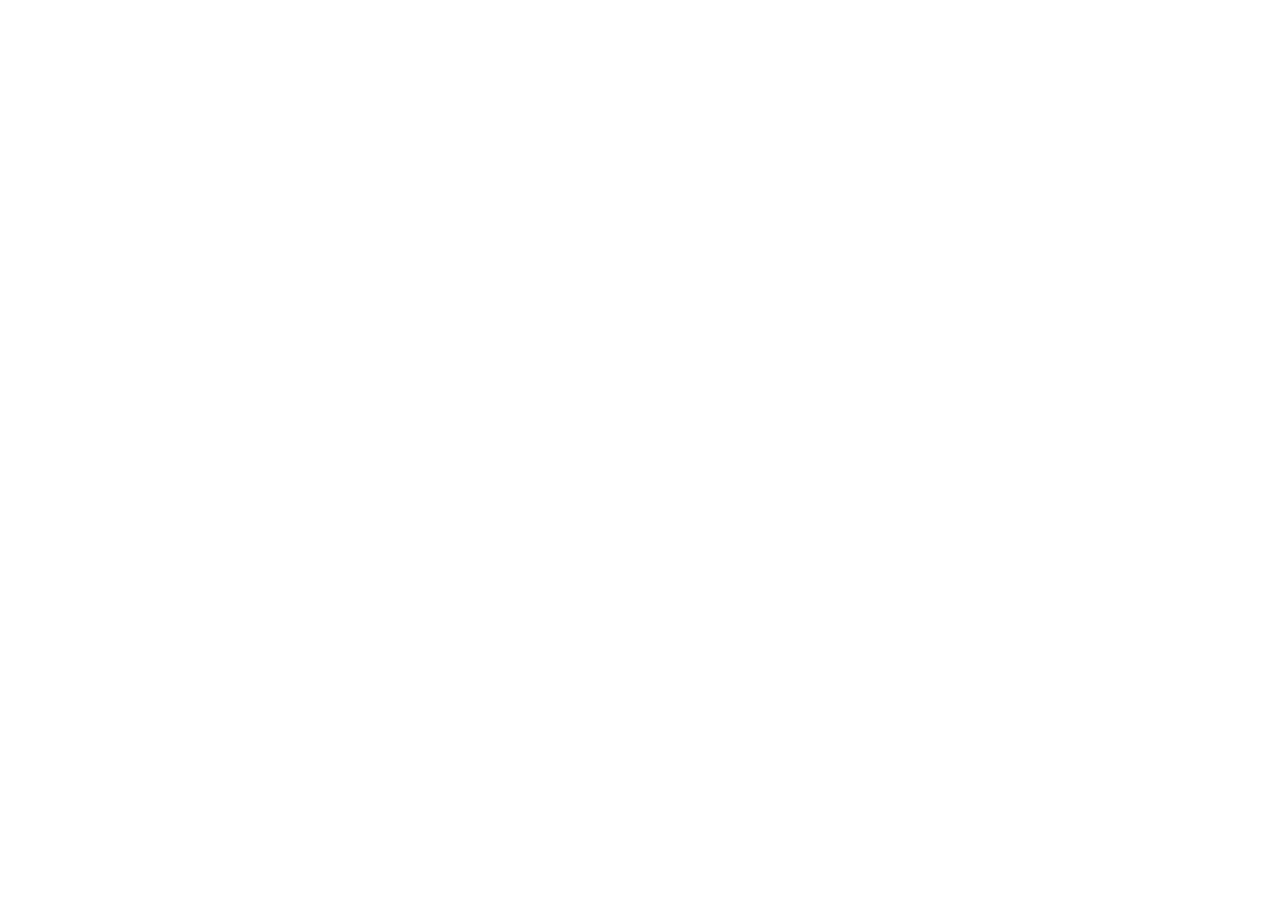
==== main.html @ bb0f09e8 "Create main.html" ====
<!DOCTYPE html>
<html lang="en">
<head>
  <meta charset="UTF-8">
  <meta name="viewport" content="width=device-width, initial-scale=1.0">
  <title>Rotating Wheel</title>
  <link rel="stylesheet" href="style.css">
</head>
<body>
  <div class="wheel-container">
    <div class="wheel">
      <!-- You can add segments or content inside here -->
    </div>
  </div>
</body>
</html>
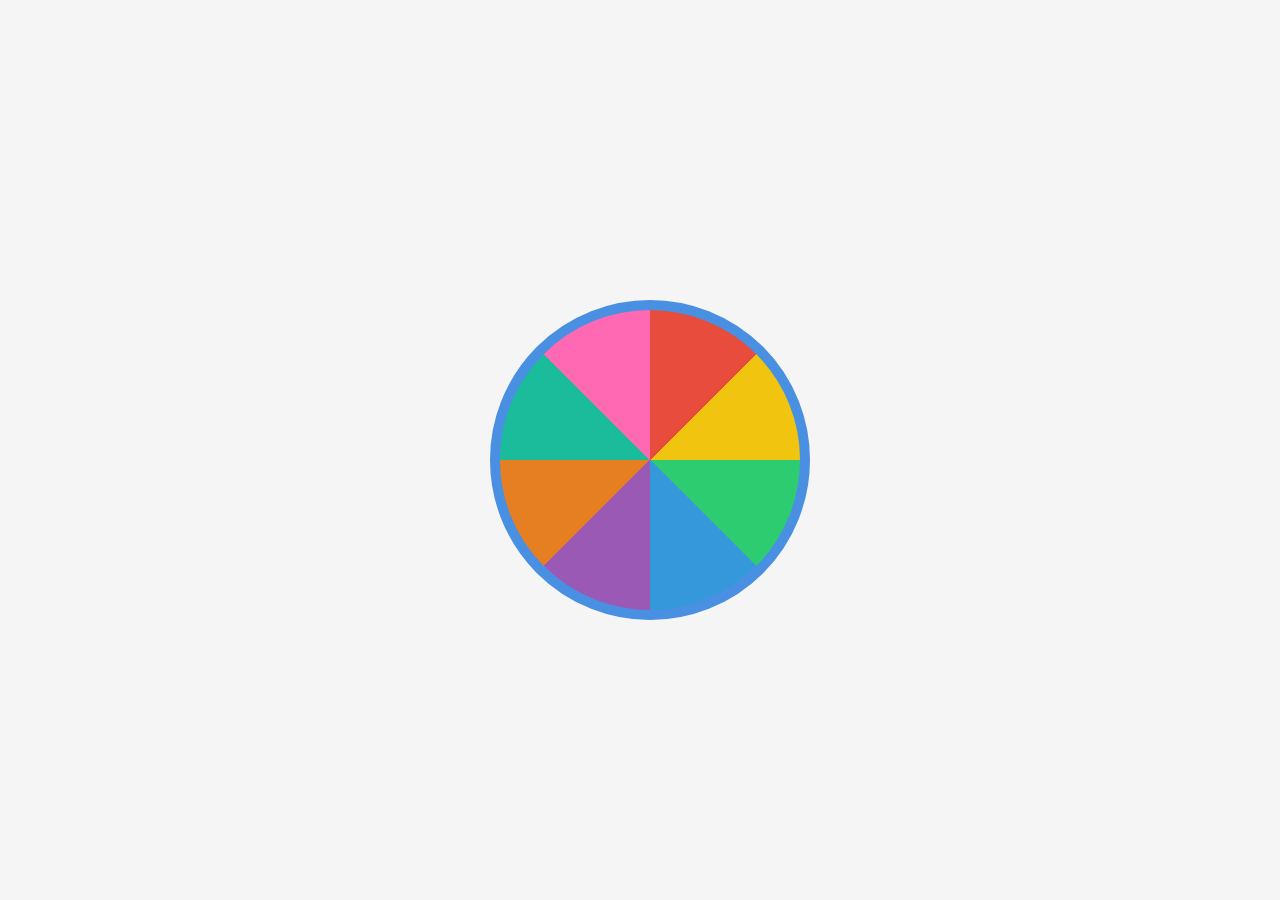
==== commit f42a4610: "Update main.html" ====
--- a/main.html
+++ b/main.html
@@ -4,12 +4,11 @@
   <meta charset="UTF-8">
   <meta name="viewport" content="width=device-width, initial-scale=1.0">
   <title>Rotating Wheel</title>
-  <link rel="stylesheet" href="style.css">
+  <link rel="stylesheet" href="./style.css">
 </head>
 <body>
   <div class="wheel-container">
     <div class="wheel">
-      <!-- You can add segments or content inside here -->
     </div>
   </div>
 </body>
--- a/style.css
+++ b/style.css
@@ -0,0 +1,37 @@
+body {
+  display: flex;
+  justify-content: center;
+  align-items: center;
+  height: 100vh;
+  background: #f5f5f5;
+  margin: 0;
+}
+
+.wheel-container {
+  width: 300px;
+  height: 300px;
+  perspective: 1000px;
+}
+
+.wheel {
+  width: 100%;
+  height: 100%;
+  border: 10px solid #4a90e2;
+  border-radius: 50%;
+  background: conic-gradient(
+    #e74c3c 0% 12.5%,
+    #f1c40f 12.5% 25%,
+    #2ecc71 25% 37.5%,
+    #3498db 37.5% 50%,
+    #9b59b6 50% 62.5%,
+    #e67e22 62.5% 75%,
+    #1abc9c 75% 87.5%,
+    #ff69b4 87.5% 100%
+  );
+  transition: transform 1s ease;
+}
+
+
+.wheel-container:hover .wheel {
+  transform: rotate(360deg);
+}
